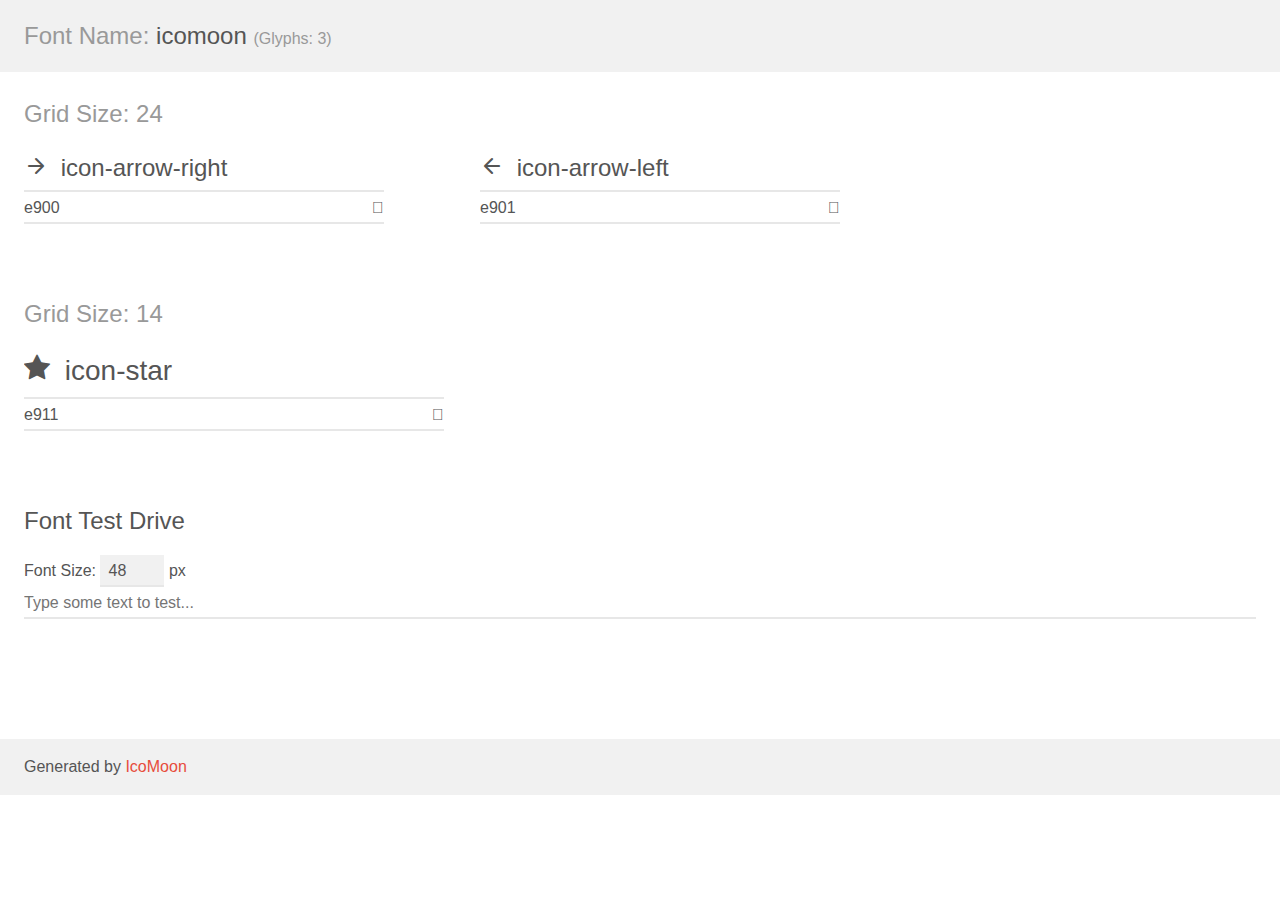
==== assets/icons/demo.html @ aea60852 "home page" ====
<!doctype html>
<html>
<head>
    <meta charset="utf-8">
    <title>IcoMoon Demo</title>
    <meta name="description" content="An Icon Font Generated By IcoMoon.io">
    <meta name="viewport" content="width=device-width, initial-scale=1">
    <link rel="stylesheet" href="demo-files/demo.css">
    <link rel="stylesheet" href="style.css"></head>
<body>
    <div class="bgc1 clearfix">
        <h1 class="mhmm mvm"><span class="fgc1">Font Name:</span> icomoon <small class="fgc1">(Glyphs:&nbsp;3)</small></h1>
    </div>
    <div class="clearfix mhl ptl">
        <h1 class="mvm mtn fgc1">Grid Size: 24</h1>
        <div class="glyph fs1">
            <div class="clearfix bshadow0 pbs">
                <span class="icon-arrow-right"></span>
                <span class="mls"> icon-arrow-right</span>
            </div>
            <fieldset class="fs0 size1of1 clearfix hidden-false">
                <input type="text" readonly value="e900" class="unit size1of2" />
                <input type="text" maxlength="1" readonly value="&#xe900;" class="unitRight size1of2 talign-right" />
            </fieldset>
            <div class="fs0 bshadow0 clearfix hidden-true">
                <span class="unit pvs fgc1">liga: </span>
                <input type="text" readonly value="" class="liga unitRight" />
            </div>
        </div>
        <div class="glyph fs1">
            <div class="clearfix bshadow0 pbs">
                <span class="icon-arrow-left"></span>
                <span class="mls"> icon-arrow-left</span>
            </div>
            <fieldset class="fs0 size1of1 clearfix hidden-false">
                <input type="text" readonly value="e901" class="unit size1of2" />
                <input type="text" maxlength="1" readonly value="&#xe901;" class="unitRight size1of2 talign-right" />
            </fieldset>
            <div class="fs0 bshadow0 clearfix hidden-true">
                <span class="unit pvs fgc1">liga: </span>
                <input type="text" readonly value="" class="liga unitRight" />
            </div>
        </div>
    </div>
    <div class="clearfix mhl ptl">
        <h1 class="mvm mtn fgc1">Grid Size: 14</h1>
        <div class="glyph fs2">
            <div class="clearfix bshadow0 pbs">
                <span class="icon-star"></span>
                <span class="mls"> icon-star</span>
            </div>
            <fieldset class="fs0 size1of1 clearfix hidden-false">
                <input type="text" readonly value="e911" class="unit size1of2" />
                <input type="text" maxlength="1" readonly value="&#xe911;" class="unitRight size1of2 talign-right" />
            </fieldset>
            <div class="fs0 bshadow0 clearfix hidden-true">
                <span class="unit pvs fgc1">liga: </span>
                <input type="text" readonly value="" class="liga unitRight" />
            </div>
        </div>
    </div>

    <!--[if gt IE 8]><!-->
    <div class="mhl clearfix mbl">
        <h1>Font Test Drive</h1>
        <label>
            Font Size: <input id="fontSize" type="number" class="textbox0 mbm"
            min="8" value="48" />
            px
        </label>
        <input id="testText" type="text" class="phl size1of1 mvl"
        placeholder="Type some text to test..." value=""/>
        <div id="testDrive" class="icon-" style="font-family: icomoon">&nbsp;
        </div>
    </div>
    <!--<![endif]-->
    <div class="bgc1 clearfix">
        <p class="mhl">Generated by <a href="https://icomoon.io/app">IcoMoon</a></p>
    </div>

    <script src="demo-files/demo.js"></script>
</body>
</html>
---- assets/icons/demo-files/demo.css ----
body {
  padding: 0;
  margin: 0;
  font-family: sans-serif;
  font-size: 1em;
  line-height: 1.5;
  color: #555;
  background: #fff;
}
h1 {
  font-size: 1.5em;
  font-weight: normal;
}
small {
  font-size: .66666667em;
}
a {
  color: #e74c3c;
  text-decoration: none;
}
a:hover, a:focus {
  box-shadow: 0 1px #e74c3c;
}
.bshadow0, input {
  box-shadow: inset 0 -2px #e7e7e7;
}
input:hover {
  box-shadow: inset 0 -2px #ccc;
}
input, fieldset {
  font-family: sans-serif;
  font-size: 1em;
  margin: 0;
  padding: 0;
  border: 0;
}
input {
  color: inherit;
  line-height: 1.5;
  height: 1.5em;
  padding: .25em 0;
}
input:focus {
  outline: none;
  box-shadow: inset 0 -2px #449fdb;
}
.glyph {
  font-size: 16px;
  width: 15em;
  padding-bottom: 1em;
  margin-right: 4em;
  margin-bottom: 1em;
  float: left;
  overflow: hidden;
}
.liga {
  width: 80%;
  width: calc(100% - 2.5em);
}
.talign-right {
  text-align: right;
}
.talign-center {
  text-align: center;
}
.bgc1 {
  background: #f1f1f1;
}
.fgc1 {
  color: #999;
}
.fgc0 {
  color: #000;
}
p {
  margin-top: 1em;
  margin-bottom: 1em;
}
.mvm {
  margin-top: .75em;
  margin-bottom: .75em;
}
.mtn {
  margin-top: 0;
}
.mtl, .mal {
  margin-top: 1.5em;
}
.mbl, .mal {
  margin-bottom: 1.5em;
}
.mal, .mhl {
  margin-left: 1.5em;
  margin-right: 1.5em;
}
.mhmm {
  margin-left: 1em;
  margin-right: 1em;
}
.mls {
  margin-left: .25em;
}
.ptl {
  padding-top: 1.5em;
}
.pbs, .pvs {
  padding-bottom: .25em;
}
.pvs, .pts {
  padding-top: .25em;
}
.unit {
  float: left;
}
.unitRight {
  float: right;
}
.size1of2 {
  width: 50%;
}
.size1of1 {
  width: 100%;
}
.clearfix:before, .clearfix:after {
  content: " ";
  display: table;
}
.clearfix:after {
  clear: both;
}
.hidden-true {
  display: none;
}
.textbox0 {
  width: 3em;
  background: #f1f1f1;
  padding: .25em .5em;
  line-height: 1.5;
  height: 1.5em;
}
#testDrive {
  display: block;
  padding-top: 24px;
  line-height: 1.5;
}
.fs0 {
  font-size: 16px;
}
.fs1 {
  font-size: 24px;
}
.fs2 {
  font-size: 28px;
}
---- assets/icons/style.css ----
@font-face {
  font-family: 'icomoon';
  src:  url('fonts/icomoon.eot?g1mghr');
  src:  url('fonts/icomoon.eot?g1mghr#iefix') format('embedded-opentype'),
    url('fonts/icomoon.ttf?g1mghr') format('truetype'),
    url('fonts/icomoon.woff?g1mghr') format('woff'),
    url('fonts/icomoon.svg?g1mghr#icomoon') format('svg');
  font-weight: normal;
  font-style: normal;
  font-display: block;
}

[class^="icon-"], [class*=" icon-"] {
  /* use !important to prevent issues with browser extensions that change fonts */
  font-family: 'icomoon' !important;
  /* speak: never; */
  font-style: normal;
  font-weight: normal;
  font-variant: normal;
  text-transform: none;
  line-height: 1;

  /* Better Font Rendering =========== */
  -webkit-font-smoothing: antialiased;
  -moz-osx-font-smoothing: grayscale;
}

.icon-arrow-right:before {
  content: "\e900";
}
.icon-arrow-left:before {
  content: "\e901";
}
.icon-star:before {
  content: "\e911";
}
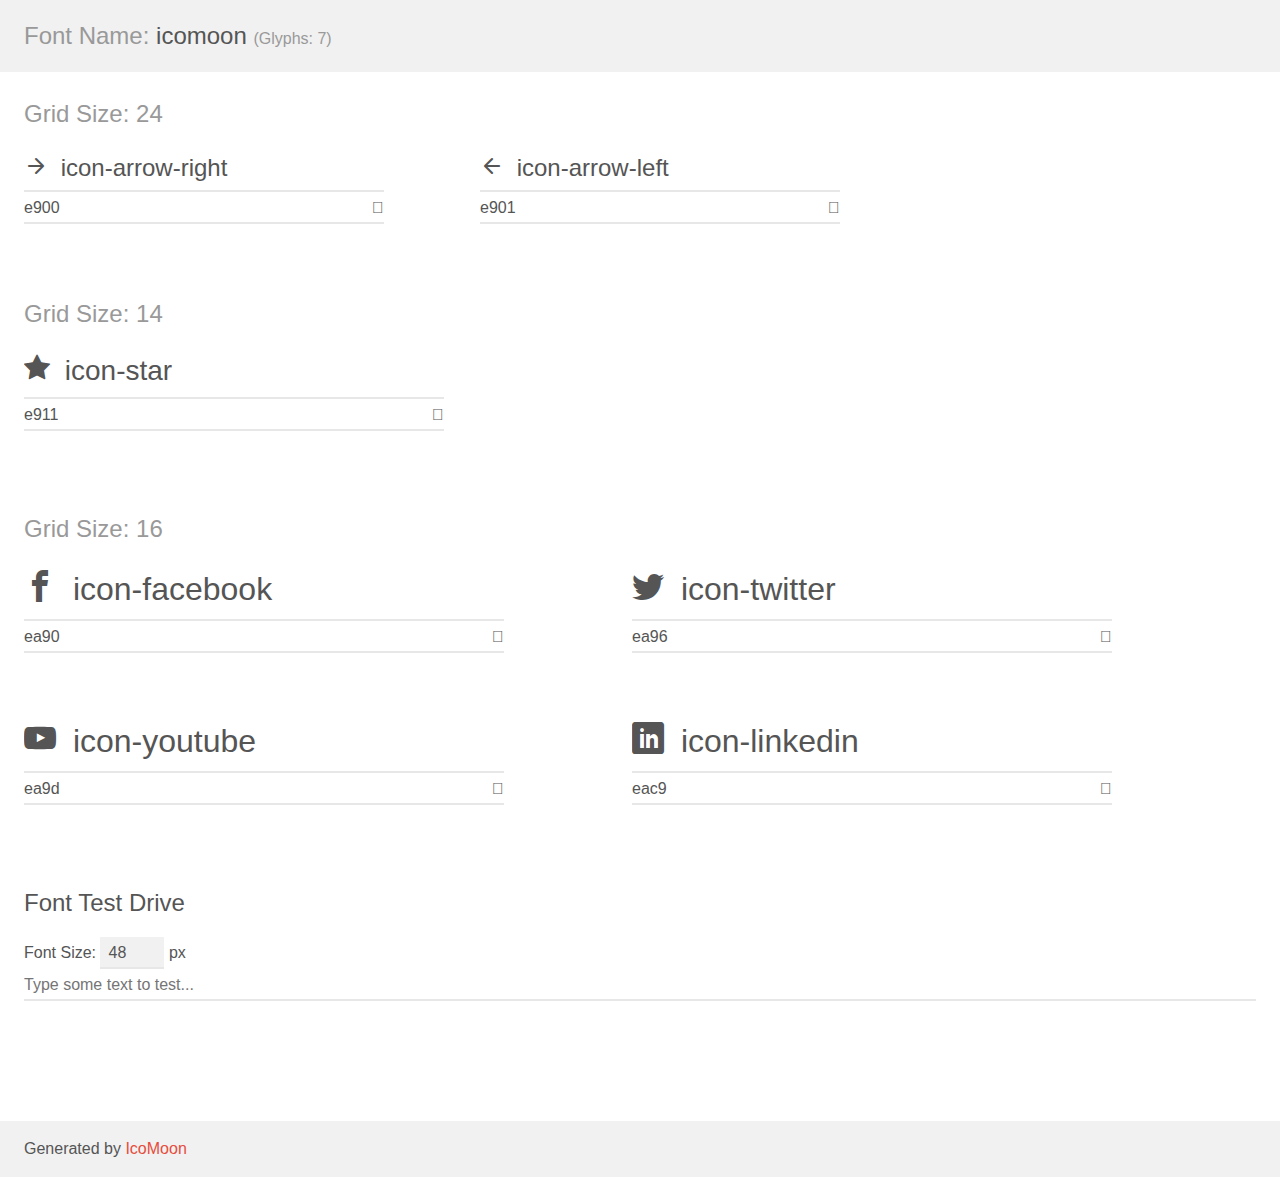
==== commit abe8bb89: "home page1" ====
--- a/assets/icons/demo.html
+++ b/assets/icons/demo.html
@@ -9,7 +9,7 @@
     <link rel="stylesheet" href="style.css"></head>
 <body>
     <div class="bgc1 clearfix">
-        <h1 class="mhmm mvm"><span class="fgc1">Font Name:</span> icomoon <small class="fgc1">(Glyphs:&nbsp;3)</small></h1>
+        <h1 class="mhmm mvm"><span class="fgc1">Font Name:</span> icomoon <small class="fgc1">(Glyphs:&nbsp;7)</small></h1>
     </div>
     <div class="clearfix mhl ptl">
         <h1 class="mvm mtn fgc1">Grid Size: 24</h1>
@@ -59,6 +59,65 @@
             </div>
         </div>
     </div>
+    <div class="clearfix mhl ptl">
+        <h1 class="mvm mtn fgc1">Grid Size: 16</h1>
+        <div class="glyph fs3">
+            <div class="clearfix bshadow0 pbs">
+                <span class="icon-facebook"></span>
+                <span class="mls"> icon-facebook</span>
+            </div>
+            <fieldset class="fs0 size1of1 clearfix hidden-false">
+                <input type="text" readonly value="ea90" class="unit size1of2" />
+                <input type="text" maxlength="1" readonly value="&#xea90;" class="unitRight size1of2 talign-right" />
+            </fieldset>
+            <div class="fs0 bshadow0 clearfix hidden-true">
+                <span class="unit pvs fgc1">liga: </span>
+                <input type="text" readonly value="facebook, brand10" class="liga unitRight" />
+            </div>
+        </div>
+        <div class="glyph fs3">
+            <div class="clearfix bshadow0 pbs">
+                <span class="icon-twitter"></span>
+                <span class="mls"> icon-twitter</span>
+            </div>
+            <fieldset class="fs0 size1of1 clearfix hidden-false">
+                <input type="text" readonly value="ea96" class="unit size1of2" />
+                <input type="text" maxlength="1" readonly value="&#xea96;" class="unitRight size1of2 talign-right" />
+            </fieldset>
+            <div class="fs0 bshadow0 clearfix hidden-true">
+                <span class="unit pvs fgc1">liga: </span>
+                <input type="text" readonly value="twitter, brand16" class="liga unitRight" />
+            </div>
+        </div>
+        <div class="glyph fs3">
+            <div class="clearfix bshadow0 pbs">
+                <span class="icon-youtube"></span>
+                <span class="mls"> icon-youtube</span>
+            </div>
+            <fieldset class="fs0 size1of1 clearfix hidden-false">
+                <input type="text" readonly value="ea9d" class="unit size1of2" />
+                <input type="text" maxlength="1" readonly value="&#xea9d;" class="unitRight size1of2 talign-right" />
+            </fieldset>
+            <div class="fs0 bshadow0 clearfix hidden-true">
+                <span class="unit pvs fgc1">liga: </span>
+                <input type="text" readonly value="youtube, brand21" class="liga unitRight" />
+            </div>
+        </div>
+        <div class="glyph fs3">
+            <div class="clearfix bshadow0 pbs">
+                <span class="icon-linkedin"></span>
+                <span class="mls"> icon-linkedin</span>
+            </div>
+            <fieldset class="fs0 size1of1 clearfix hidden-false">
+                <input type="text" readonly value="eac9" class="unit size1of2" />
+                <input type="text" maxlength="1" readonly value="&#xeac9;" class="unitRight size1of2 talign-right" />
+            </fieldset>
+            <div class="fs0 bshadow0 clearfix hidden-true">
+                <span class="unit pvs fgc1">liga: </span>
+                <input type="text" readonly value="linkedin, brand64" class="liga unitRight" />
+            </div>
+        </div>
+    </div>
 
     <!--[if gt IE 8]><!-->
     <div class="mhl clearfix mbl">
--- a/assets/icons/demo-files/demo.css
+++ b/assets/icons/demo-files/demo.css
@@ -152,4 +152,7 @@
 .fs2 {
   font-size: 28px;
 }
+.fs3 {
+  font-size: 32px;
+}
 
--- a/assets/icons/style.css
+++ b/assets/icons/style.css
@@ -1,10 +1,10 @@
 @font-face {
   font-family: 'icomoon';
-  src:  url('fonts/icomoon.eot?g1mghr');
-  src:  url('fonts/icomoon.eot?g1mghr#iefix') format('embedded-opentype'),
-    url('fonts/icomoon.ttf?g1mghr') format('truetype'),
-    url('fonts/icomoon.woff?g1mghr') format('woff'),
-    url('fonts/icomoon.svg?g1mghr#icomoon') format('svg');
+  src:  url('fonts/icomoon.eot?ueh9ux');
+  src:  url('fonts/icomoon.eot?ueh9ux#iefix') format('embedded-opentype'),
+    url('fonts/icomoon.ttf?ueh9ux') format('truetype'),
+    url('fonts/icomoon.woff?ueh9ux') format('woff'),
+    url('fonts/icomoon.svg?ueh9ux#icomoon') format('svg');
   font-weight: normal;
   font-style: normal;
   font-display: block;
@@ -34,3 +34,15 @@
 .icon-star:before {
   content: "\e911";
 }
+.icon-facebook:before {
+  content: "\ea90";
+}
+.icon-twitter:before {
+  content: "\ea96";
+}
+.icon-youtube:before {
+  content: "\ea9d";
+}
+.icon-linkedin:before {
+  content: "\eac9";
+}
